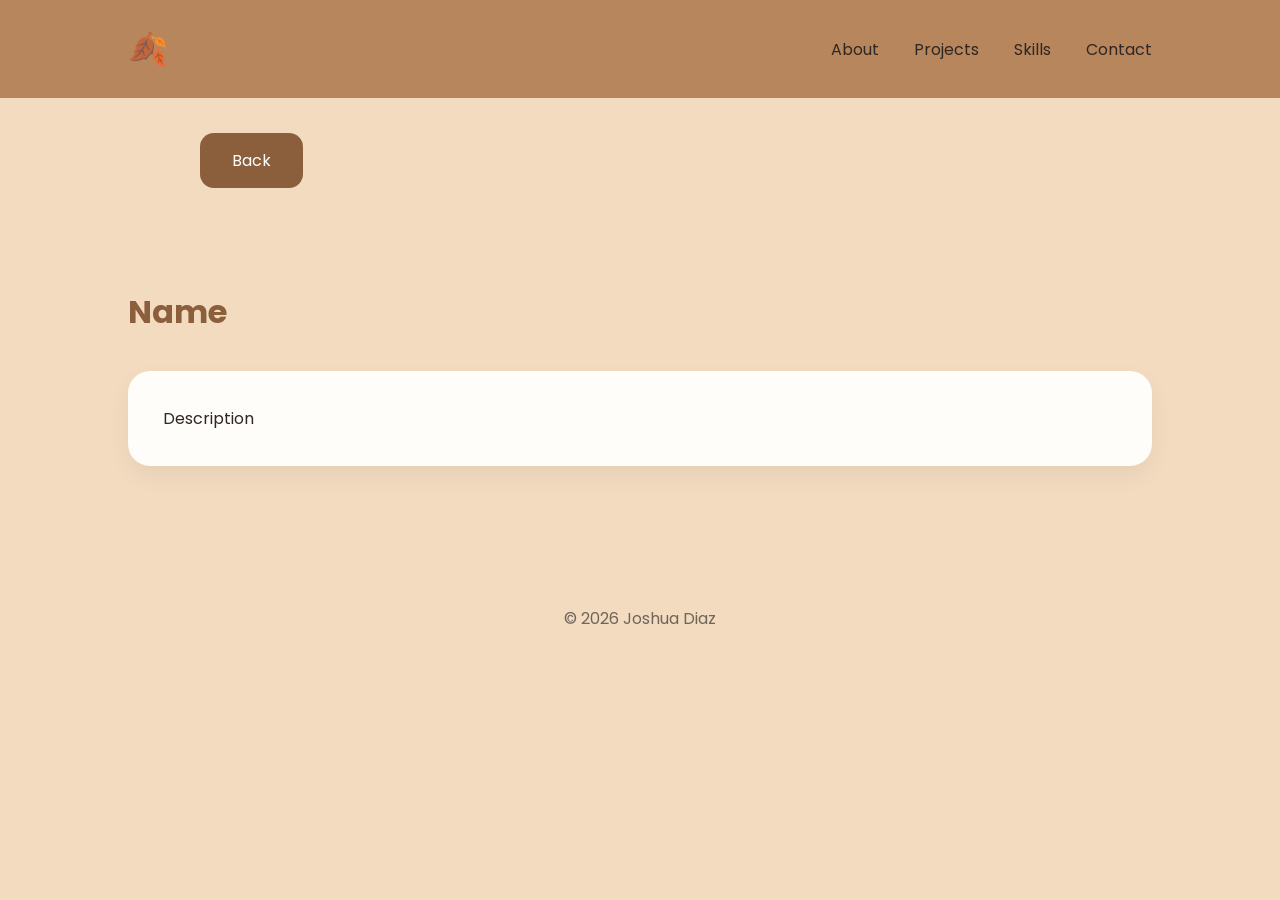
==== projects/FishingGame.html @ 3b28f197 "home page partially done project pages to follow" ====
<!DOCTYPE html>
<html lang="en">
<head>
    <meta charset="UTF-8">
    <meta name="viewport" content="width=device-width, initial-scale=1.0">
    <title>Fishing Game</title>
    <link rel="preconnect" href="https://fonts.googleapis.com">
    <link rel="preconnect" href="https://fonts.gstatic.com" crossorigin>
    <link href="https://fonts.googleapis.com/css2?family=Poppins:wght@300;400;500;600;700&display=swap" rel="stylesheet">
    <link rel="stylesheet" href="../style.css">
</head>

<body>

<header>
    <nav class="navbar">
        <h2><a href="../index.html">🍂</a></h2>
        <ul>
            <li><a href="../index.html#about">About</a></li>
            <li><a href="../index.html#projects">Projects</a></li>
            <li><a href="../index.html#skills">Skills</a></li>
            <li><a href="../index.html#contact">Contact</a></li>
        </ul>
    </nav>
</header>

<a href="../index.html" class="button" style="margin-left: 200px">Back</a>

<section id="about">
    <h2>Name</h2>
    <div class="card">
        <p>
           Description
        </p>
    </div>
</section>

<footer>
    © 2026 Joshua Diaz
</footer>

</body>
</html>
---- style.css ----
@import url('https://fonts.googleapis.com/css2?family=Poppins:wght@300;400;500;600;700&display=swap');

:root{
    --bg:#F2DBBF;
    --card:#FFFDF9;
    --primary:#8B5E3C;
    --secondary:#B7865D;
    --accent:#E7D3BF;
    --text:#2E2722;
    --light:#70645B;
}

*{
    margin:0;
    padding:0;
    box-sizing:border-box;
}

html{
    scroll-behavior:smooth;
}

body{
    font-family:"Poppins",sans-serif;
    background:var(--bg);
    color:var(--text);
}

.navbar{
    display:flex;
    justify-content:space-between;
    align-items:center;
    padding:25px 10%;
    background: var(--secondary);/*rgba(255,253,249,.85);*/
    backdrop-filter:blur(10px);
    position:sticky;
    top:0;
}

.navbar h2 {
    margin: 0;
}

.navbar ul{
    display:flex;
    gap:35px;
    list-style:none;
}

.navbar a{
    text-decoration:none;
    color:var(--text);
    transition:.25s;
}

.navbar a:hover{
    color:var(--primary);
}

.me{
    display:flex;
    justify-content:space-between;
    align-items:center;
    padding:90px 10%;
    gap:60px;
    margin-top: 80px;
    margin-bottom: 80px;
}

.me h1{
    font-size:4rem;
    margin:15px 0;
}

.description{
    max-width:500px;
    color:var(--light);
    line-height:1.8;
}

.welcome{
    color:var(--secondary);
    font-weight:600;
}

.button{
    display:inline-block;
    margin-top:35px;
    padding:15px 32px;
    background:var(--primary);
    color:white;
    text-decoration:none;
    border-radius:14px;
    transition:.25s;
}

.button:hover{
    transform:translateY(-3px);
    background:var(--secondary);
}

.my-image img{
    width:420px;
    border-radius:28px;
    box-shadow:0 20px 45px rgba(0,0,0,.12);
}

section{
    padding:100px 10%;
}

h2{
    color:var(--primary);
    margin-bottom:35px;
    font-size:2rem;
}

.card{
    background:var(--card);
    padding:35px;
    border-radius:22px;
    box-shadow:0 10px 25px rgba(0,0,0,.05);
}

.project-grid{
    display:grid;
    grid-template-columns:repeat(auto-fit,minmax(300px,1fr));
    gap:30px;
}

.project{
    background:white;
    border-radius:20px;
    overflow:hidden;
    transition:.3s;
    box-shadow:0 12px 30px rgba(0,0,0,.06);
}

.project-link,
.project-link:visited {
    color: inherit;
    text-decoration: none;
    display: block; /* Ensures card layout doesn't collapse */
}

.project:hover{
    transform:translateY(-8px);
}

.project img{
    width:100%;
    height:220px;
    object-fit:cover;
}

.project h3{
    margin:20px;
}

.project p{
    margin:0 20px 25px;
    color:var(--light);
}

.skills{
    display:flex;
    flex-wrap:wrap;
    gap:15px;
}

.skills span{
    background:white;
    padding:14px 22px;
    border-radius:50px;
    box-shadow:0 5px 15px rgba(0,0,0,.05);
    transition:.2s;
}

.skills span:hover{
    background:var(--primary);
    color:white;
}

footer{
    padding:40px;
    text-align:center;
    color:var(--light);
}

@media(max-width:900px){

    .me{
        flex-direction:column-reverse;
        text-align:center;
    }

    .my-image img{
        width:300px;
    }

    .navbar{
        flex-direction:column;
        gap:20px;
    }

    .navbar ul{
        flex-wrap:wrap;
        justify-content:center;
    }

}
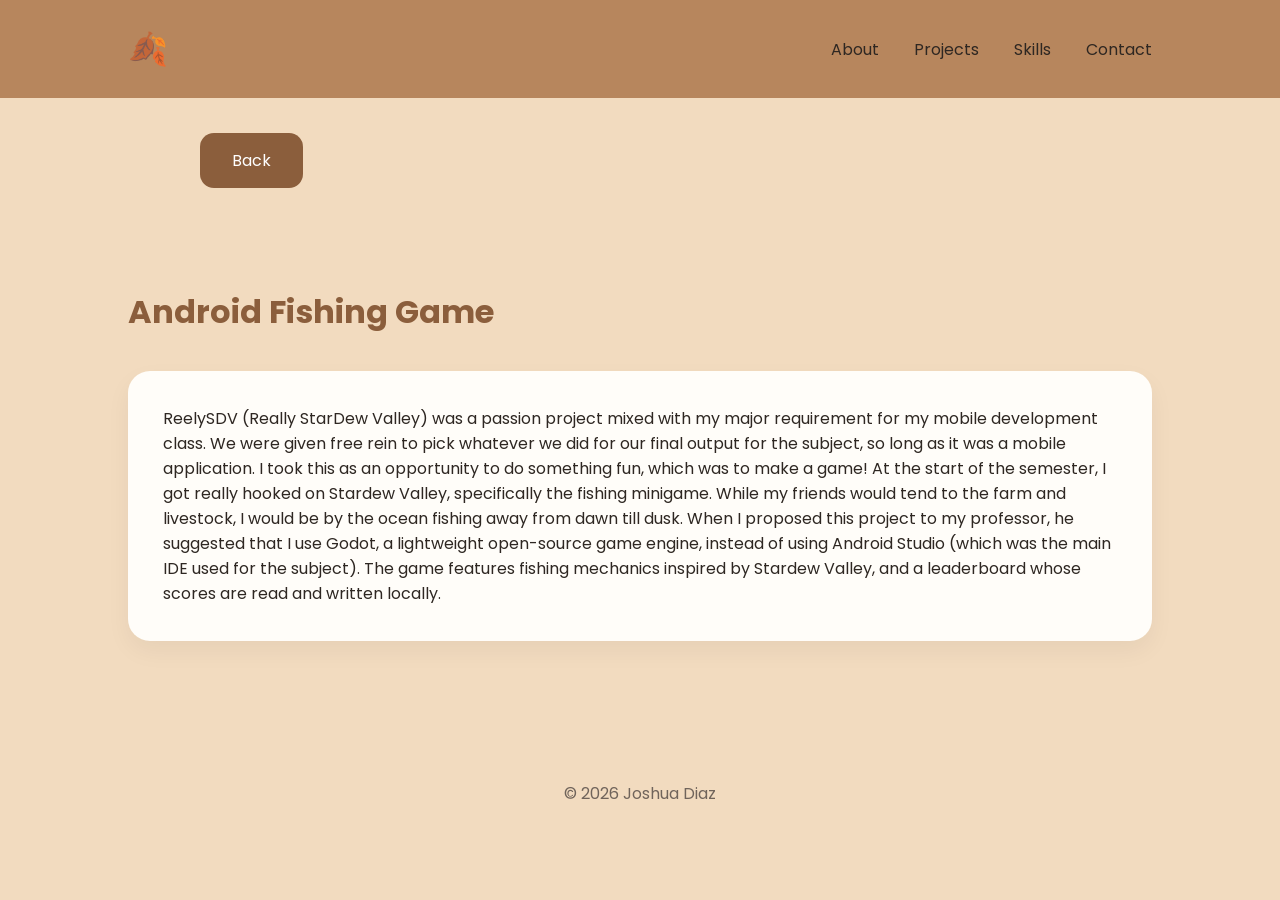
==== commit f9f52eab: "project information added photos tba" ====
--- a/projects/FishingGame.html
+++ b/projects/FishingGame.html
@@ -27,10 +27,16 @@
 <a href="../index.html" class="button" style="margin-left: 200px">Back</a>
 
 <section id="about">
-    <h2>Name</h2>
+    <h2>Android Fishing Game</h2>
     <div class="card">
         <p>
-           Description
+            ReelySDV (Really StarDew Valley) was a passion project mixed with my major requirement for my mobile development class. 
+            We were given free rein to pick whatever we did for our final output for the subject, so long as it was a mobile application. 
+            I took this as an opportunity to do something fun, which was to make a game! At the start of the semester, I got really hooked on 
+            Stardew Valley, specifically the fishing minigame. While my friends would tend to the farm and livestock, I would be by the ocean fishing away 
+            from dawn till dusk. When I proposed this project to my professor, he suggested that I use Godot, a lightweight open-source game engine, 
+            instead of using Android Studio (which was the main IDE used for the subject). 
+            The game features fishing mechanics inspired by Stardew Valley, and a leaderboard whose scores are read and written locally.
         </p>
     </div>
 </section>
